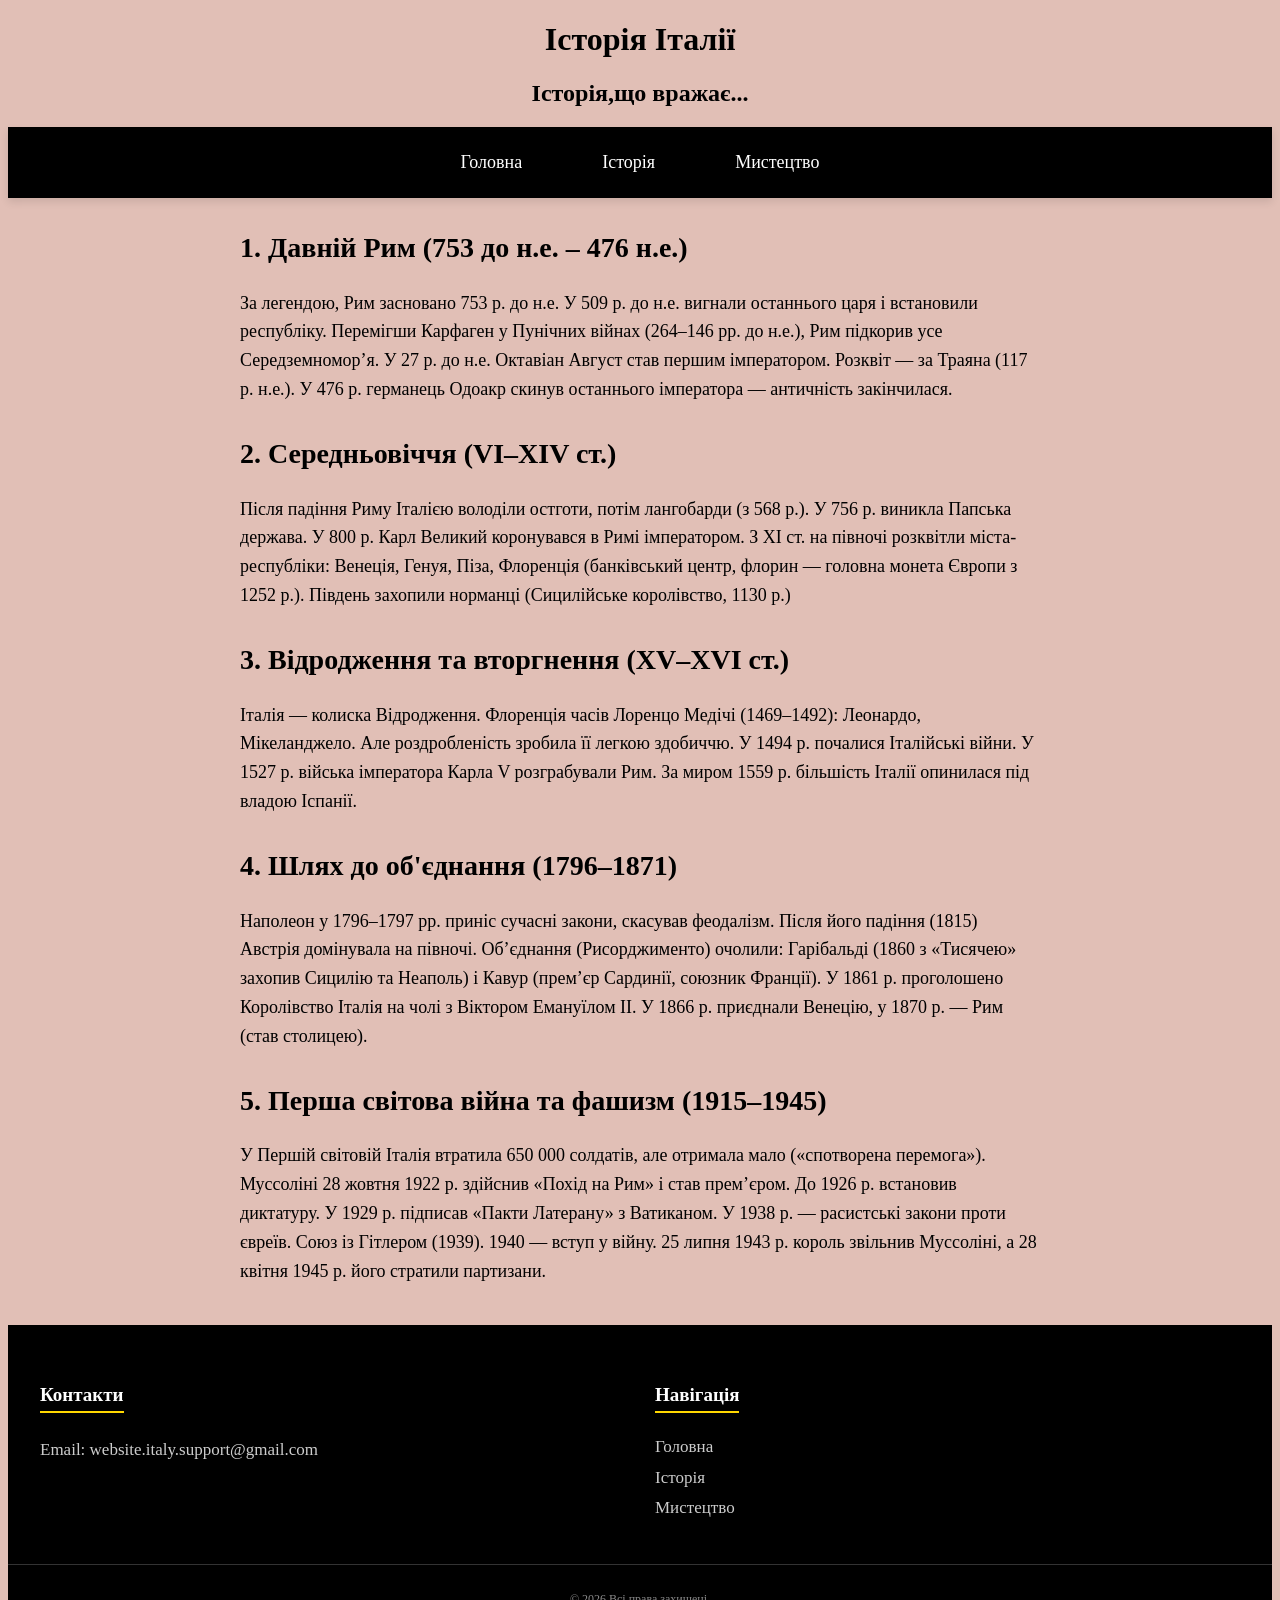
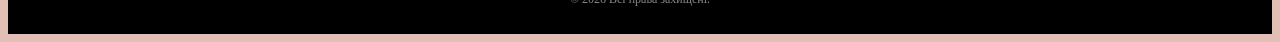
==== istoria.html @ b6b220af "Add files via upload" ====
<!DOCTYPE html>
<head>
    <meta charset="utf-8">
   <h1 style="text-align: center ;">Історія Італії </h1>
   <h2 style="text-align: center; font-family:'Segoe script';">Історія,що вражає... </h2>
    <link rel="stylesheet" href="style.css">
</head>
<body>
    <header>
        <div class="header-container">
            <nav>
                <a href="italy.html">Головна</a>
                <a href="istoria.html">Історія</a>
                <a href="mistectvo.html">Мистецтво</a>
            </nav>
        </div>
    </header>
    <main>
    <div class="welcome-text">
        <p class="Давній">1. Давній Рим (753 до н.е. – 476 н.е.)</p>
        <p style="font-size: 18px;">За легендою, Рим засновано 753 р. до н.е. У 509 р. до н.е. вигнали останнього царя і встановили республіку. Перемігши Карфаген у Пунічних війнах (264–146 рр. до н.е.), Рим підкорив усе Середземномор’я. У 27 р. до н.е. Октавіан Август став першим імператором. Розквіт — за Траяна (117 р. н.е.). У 476 р. германець Одоакр скинув останнього імператора — античність закінчилася.</p>
      </div>
	 <div class="welcome-text">
	  <p class="Середньовіччя">2. Середньовіччя (VI–XIV ст.)</p>
	  <p style="font-size: 18px;">Після падіння Риму Італією володіли остготи, потім лангобарди (з 568 р.). У 756 р. виникла Папська держава. У 800 р. Карл Великий коронувався в Римі імператором. З XI ст. на півночі розквітли міста-республіки: Венеція, Генуя, Піза, Флоренція (банківський центр, флорин — головна монета Європи з 1252 р.). Південь захопили норманці (Сицилійське королівство, 1130 р.)</p>
	 </div>
	 <div class="welcome-text">
	  <p class="Відродження">3. Відродження та вторгнення (XV–XVI ст.)</p>
	  <p style="font-size: 18px;">Італія — колиска Відродження. Флоренція часів Лоренцо Медічі (1469–1492): Леонардо, Мікеланджело. Але роздробленість зробила її легкою здобиччю. У 1494 р. почалися Італійські війни. У 1527 р. війська імператора Карла V розграбували Рим. За миром 1559 р. більшість Італії опинилася під владою Іспанії.</p>
     </div>
	  <div class="welcome-text">
	   <p class="Шлях">4. Шлях до об'єднання (1796–1871)</p>
	   <p style="font-size: 18px;">Наполеон у 1796–1797 рр. приніс сучасні закони, скасував феодалізм. Після його падіння (1815) Австрія домінувала на півночі. Об’єднання (Рисорджименто) очолили: Гарібальді (1860 з «Тисячею» захопив Сицилію та Неаполь) і Кавур (прем’єр Сардинії, союзник Франції). У 1861 р. проголошено Королівство Італія на чолі з Віктором Емануїлом II. У 1866 р. приєднали Венецію, у 1870 р. — Рим (став столицею).</p>
	 </div>
	  <div class="welcome-text">
	   <p class="Війна">5. Перша світова війна та фашизм (1915–1945)</p>
	   <p style="font-size: 18px;">У Першій світовій Італія втратила 650 000 солдатів, але отримала мало («спотворена перемога»). Муссоліні 28 жовтня 1922 р. здійснив «Похід на Рим» і став прем’єром. До 1926 р. встановив диктатуру. У 1929 р. підписав «Пакти Латерану» з Ватиканом. У 1938 р. — расистські закони проти євреїв. Союз із Гітлером (1939). 1940 — вступ у війну. 25 липня 1943 р. король звільнив Муссоліні, а 28 квітня 1945 р. його стратили партизани.</p>
	 </div>
    </main>
</body>
<footer>
    <div class="footer-container">
        <div class="footer-section">
            <h3>Контакти</h3>
            <p>Email: website.italy.support@gmail.com  </p>
        </div>
        <div class="footer-section">
            <h3>Навігація</h3><br>
         <a href="italy.html">Головна</a><br>
           <a href="istoria.html">Історія</a><br>
            <a href="mistectvo.html">Мистецтво</a><br>
        </div>
    </div>
    <div class="footer-bottom">
        <p>© 2026 Всі права захищені.</p>
    </div>
</footer>
---- style.css ----
header {
    background: black;
    padding: 15px 0;
    box-shadow: 0 4px 8px rgba(0,0,0,0.1);
}
.header-container {
    max-width: 1200px;        
    margin: 0 auto; 
    padding: 0 20px;
}
nav {
    display: flex;
    justify-content: center;  
    gap: 80px;                
}
nav a {
    color: white;
    text-decoration: none;
    font-size: 18px;
    font-weight: 500;
    padding: 10px 0;
    transition: all 0.3s ease;
    position: relative;
}
nav a:hover {
    color: #ffd700;          
}
nav a::after {
    content: '';
    position: absolute;
    bottom: 0;
    left: 0;
    width: 0;
    height: 2px;
    background: #ffd700;
    transition: width 0.3s ease;
}
nav a:hover::after {
    width: 100%;           
}
nav a.active {
    color: #ffd700;
}
nav a.active::after {
    width: 100%;
}
body {
    background:#E1BFB6;
.welcome-text {
    max-width: 800px;
    margin: 0 auto;
    line-height: 1.6;
}
.ciao {
    font-size: 28px;
    font-weight: bold;
    color: black;
    margin-bottom: 20px;
}
main p:nth-child(2),
main p:nth-child(3) {
    font-size: 18px;
    line-height: 1.6;
}
.benvenuto {
    font-size: 20px;
    font-weight: bold;
    color: black;
    text-shadow: 1px 1px 2px rgba(0,0,0,0.1);
    margin-top: 30px;
    padding-top:25px;
    border-top: 2px solid black;
    display: inline-block;
}
.welcome-text p {
    margin-bottom: 17px;
}
.Давній {
    font-size: 28px;
    font-weight: bold;
    color: black;
    margin-bottom: 20px;
}
.Середньовіччя {
    font-size: 28px;
    font-weight: bold;
    color: black;
    margin-bottom: 20px;
}
.Відродження {
    font-size: 28px;
    font-weight: bold;
    color: black;
    margin-bottom: 20px;
}
.Шлях {
    font-size: 28px;
    font-weight: bold;
    color: black;
    margin-bottom: 20px;
}
.Війна {
    font-size: 28px;
    font-weight: bold;
    color: black;
    margin-bottom: 20px;
}
.Республіка {
    font-size: 28px;
    font-weight: bold;
    color: black;
    margin-bottom: 20px;
}
}
footer {
    background: black;     
    color: #cccccc;
    margin-top: 40px;          
}
.footer-container {
    display: flex;
    flex-wrap: wrap;           
    justify-content: space-between;
    max-width: 1200px;
    margin: 0 auto;
    padding: 40px 20px;
    gap: 30px;
}
.footer-section {
    flex: 1;
    min-width: 150px;
}
.footer-section h3 {
    color: white;
    font-size: 19px;
    margin-bottom: 15x;
	border-bottom: 2px solid #ffd700; 
    display: inline-block;
    padding-bottom: 5px;
}
.footer-section p {
    margin: 8px 0;
    font-size:17px;
	
}
.footer-section a {
    color: #cccccc;
    text-decoration: none;
    font-size: 17px;
    line-height: 1.8;
    transition: color 0.3s;
}
.footer-section a:hover {
    color:#ffd700;                      
}
.footer-bottom {
    text-align: center;
    padding: 15px;
    border-top: 1px solid #333;
    font-size: 12px;
    color: #888888;
}
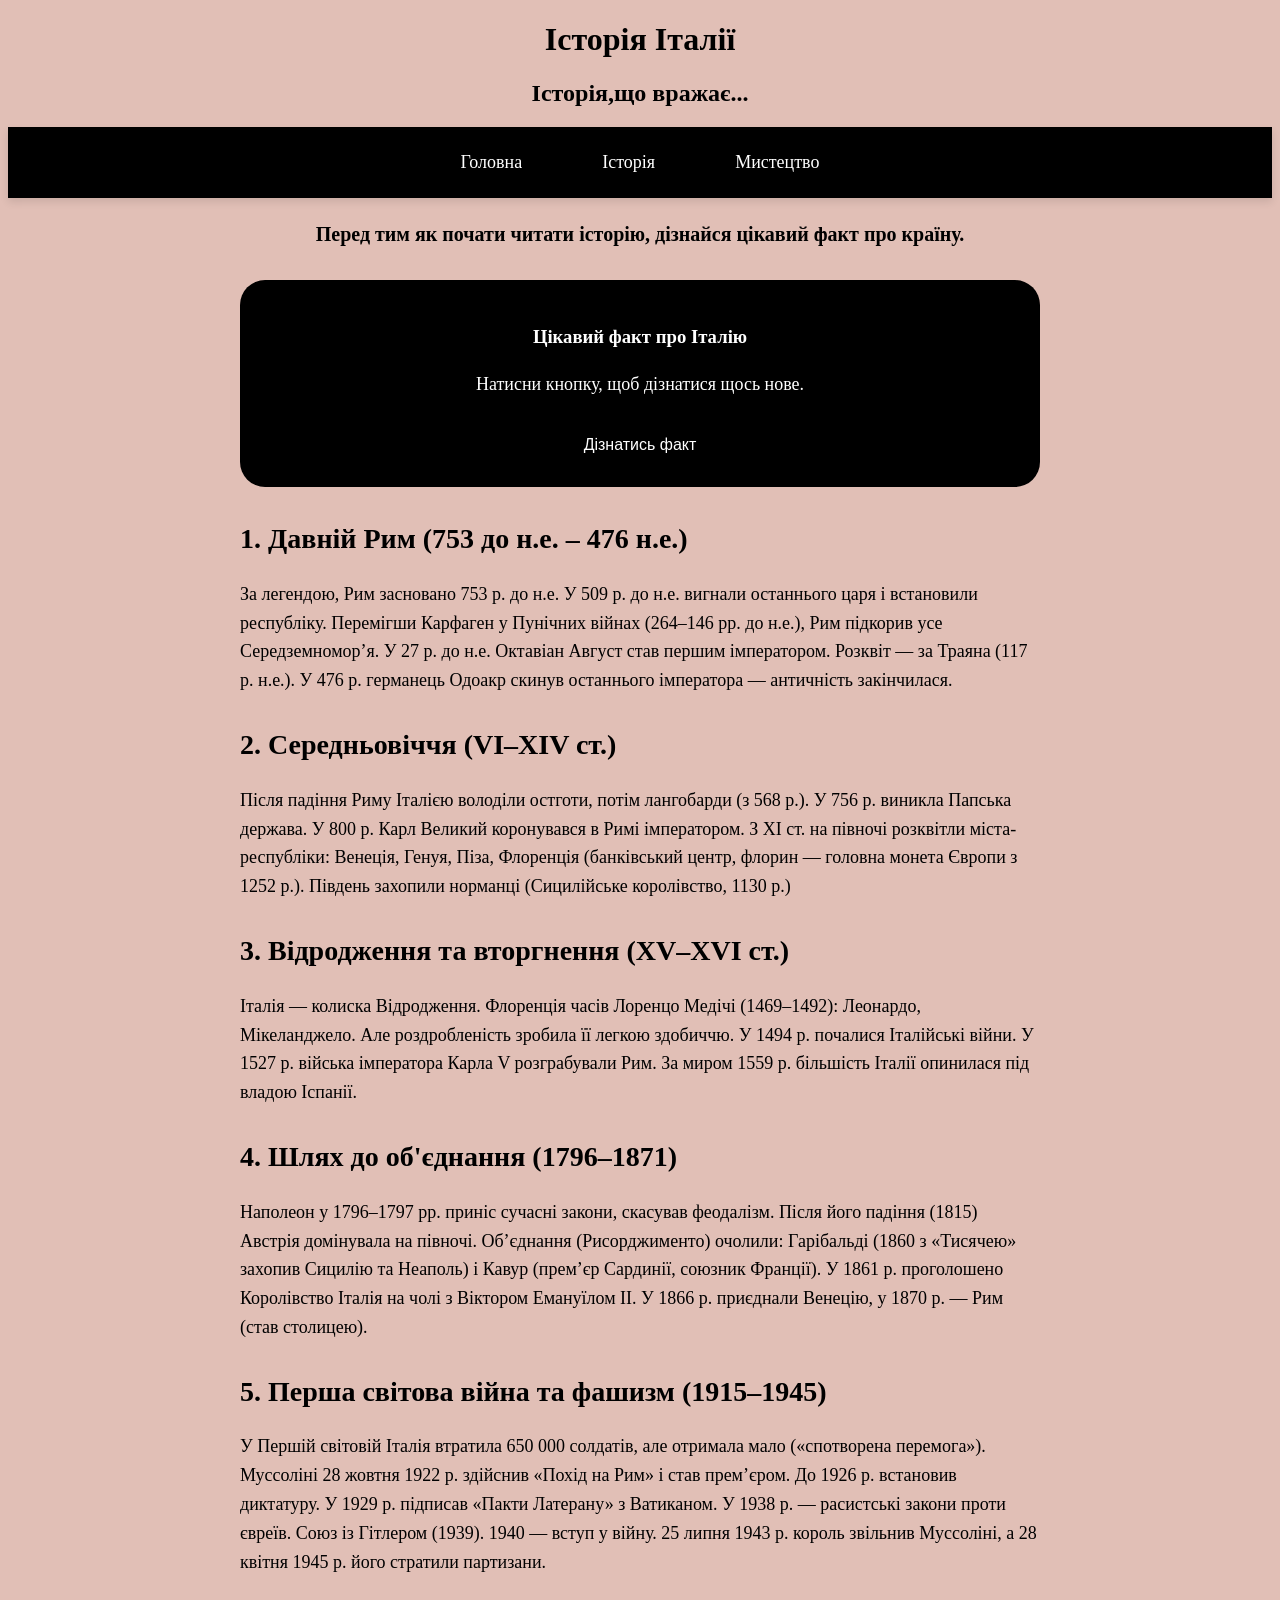
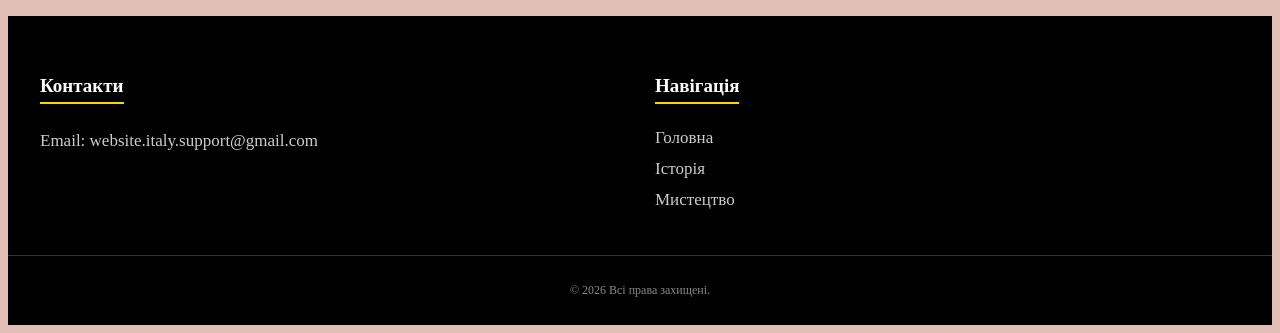
==== commit b6ecb438: "Add files via upload" ====
--- a/istoria.html
+++ b/istoria.html
@@ -9,13 +9,23 @@
     <header>
         <div class="header-container">
             <nav>
-                <a href="italy.html">Головна</a>
+                <a href="index.html">Головна</a>
                 <a href="istoria.html">Історія</a>
                 <a href="mistectvo.html">Мистецтво</a>
             </nav>
         </div>
     </header>
     <main>
+	
+	    <div class="welcome-text">
+        <p class="Факт">Перед тим як почати читати історію, дізнайся цікавий факт про країну.</p> 
+		
+	  <div class="fact-box">
+    <h3> Цікавий факт про Італію</h3>
+    <p id="fact-text">Натисни кнопку, щоб дізнатися щось нове.</p>
+    <button onclick="showRandomFact()" class="fact-button"> Дізнатись факт</button>
+</div>
+	  
     <div class="welcome-text">
         <p class="Давній">1. Давній Рим (753 до н.е. – 476 н.е.)</p>
         <p style="font-size: 18px;">За легендою, Рим засновано 753 р. до н.е. У 509 р. до н.е. вигнали останнього царя і встановили республіку. Перемігши Карфаген у Пунічних війнах (264–146 рр. до н.е.), Рим підкорив усе Середземномор’я. У 27 р. до н.е. Октавіан Август став першим імператором. Розквіт — за Траяна (117 р. н.е.). У 476 р. германець Одоакр скинув останнього імператора — античність закінчилася.</p>
@@ -37,6 +47,24 @@
 	   <p style="font-size: 18px;">У Першій світовій Італія втратила 650 000 солдатів, але отримала мало («спотворена перемога»). Муссоліні 28 жовтня 1922 р. здійснив «Похід на Рим» і став прем’єром. До 1926 р. встановив диктатуру. У 1929 р. підписав «Пакти Латерану» з Ватиканом. У 1938 р. — расистські закони проти євреїв. Союз із Гітлером (1939). 1940 — вступ у війну. 25 липня 1943 р. король звільнив Муссоліні, а 28 квітня 1945 р. його стратили партизани.</p>
 	 </div>
     </main>
+	
+	<script>
+    const facts = [
+        "В Італії понад 500 видів пасти. ",
+        "Колізей вміщував до 50 000 глядачів. ",
+        "Ватикан — найменша держава у світі. ",
+        "Піца «Маргарита» названа на честь королеви Італії. ",
+        "Фонтан Треві за рік збирає 1.5 млн євро. ",
+        "Італійська мова походить від латини. "
+    ];
+    
+    function showRandomFact() {
+        const randomIndex = Math.floor(Math.random() * facts.length);
+        document.getElementById("fact-text").innerHTML = facts[randomIndex];
+    }
+</script>
+	
+	
 </body>
 <footer>
     <div class="footer-container">
@@ -46,7 +74,7 @@
         </div>
         <div class="footer-section">
             <h3>Навігація</h3><br>
-         <a href="italy.html">Головна</a><br>
+         <a href="index.html">Головна</a><br>
            <a href="istoria.html">Історія</a><br>
             <a href="mistectvo.html">Мистецтво</a><br>
         </div>
--- a/style.css
+++ b/style.css
@@ -72,6 +72,13 @@
     border-top: 2px solid black;
     display: inline-block;
 }
+.Факт {
+    font-size: 20px;
+    font-weight: bold;
+    color: black;
+    margin-bottom: 20px;
+	text-align: center;
+}
 .welcome-text p {
     margin-bottom: 17px;
 }
@@ -160,3 +167,39 @@
     font-size: 12px;
     color: #888888;
 }
+
+.fact-box {
+    background: black;
+	color: white ;
+    padding: 23px;
+    border-radius: 25px;
+    text-align: center;
+    margin: 30px 0;
+}
+
+.fact-button {
+    background: black;
+    color: white ;
+    border: none;
+    padding: 10px 20px;
+    border-radius: 25px;
+    cursor: pointer;
+    font-size: 16px;
+    margin-top: 10px;
+}
+
+.fact-button:hover {
+    background:#ffd700 ;
+    color: black;
+}
+
+.custom-btn {
+    background: white;
+    color: black;
+    border: none;
+    padding: 12px 24px;
+    font-size: 16px;
+    border-radius: 8px;
+    cursor: pointer;
+    transition: all 0.7s ease;
+}
